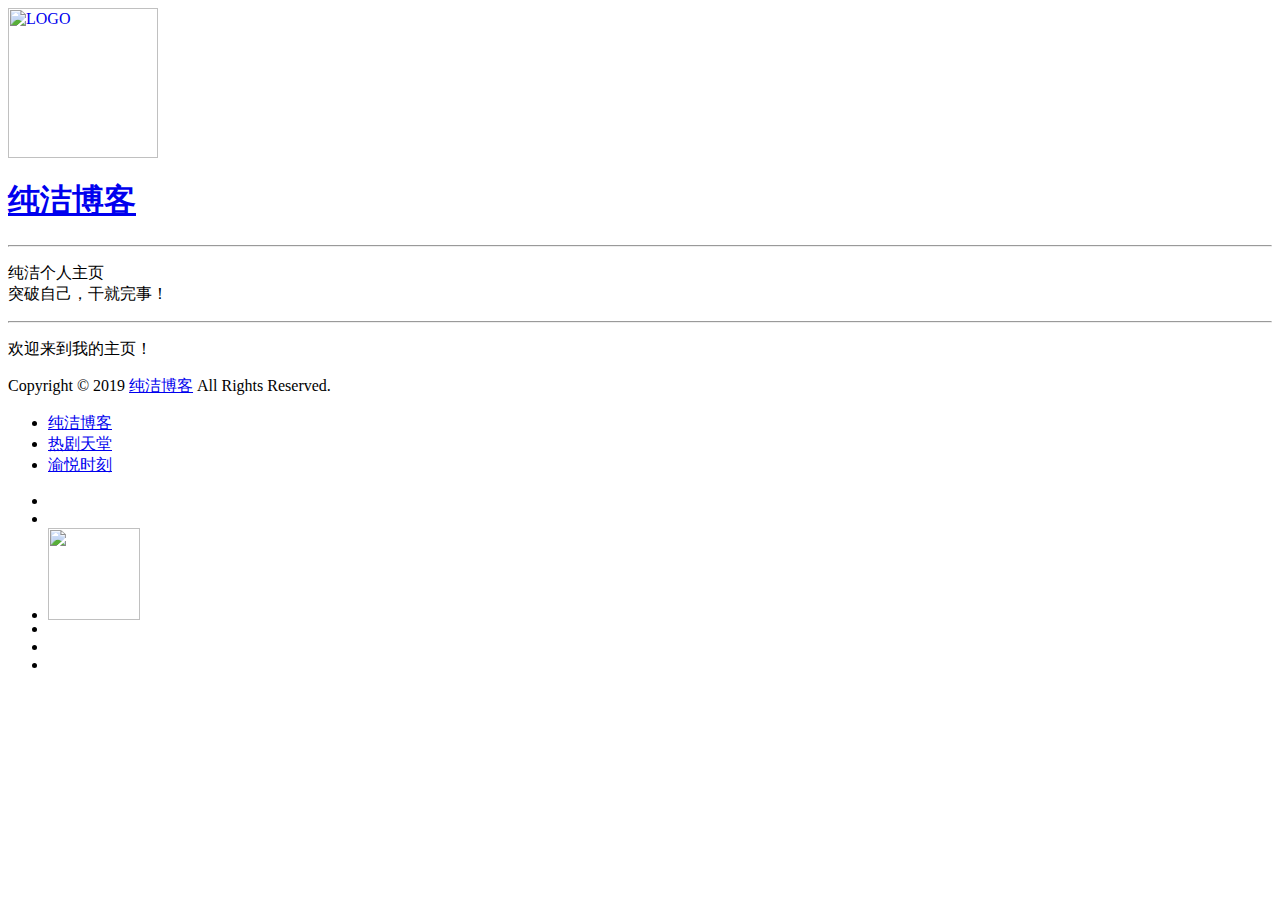
==== index.html @ 8141cb81 "Add files via upload" ====
﻿<html>
<head>
  <meta http-equiv="Content-Type" content="text/html; charset=UTF-8">
  <meta http-equiv="X-UA-Compatible" content="IE=edge,chrome=1">
  <meta name="viewport" content="width=device-width, initial-scale=1, maximum-scale=11" id="mixia_vpid">
  <title>纯洁个人主页</title>
  <meta name=keywords content="纯洁个人主页">
  <meta name=description content="纯洁个人主页">
  <link rel="icon" href="http://www.13bk.cn/wp-content/uploads/bfi_thumb/18c1432ac6c5f2_avatar-6ok1qx46st6bflvq28i0w1o7uuomvlwwv1av9ix8bgw.jpg">
  <link rel="shortcut icon" href="http://www.13bk.cn/wp-content/uploads/bfi_thumb/18c1432ac6c5f2_avatar-6ok1qx46st6bflvq28i0w1o7uuomvlwwv1av9ix8bgw.jpg">
  <link rel="stylesheet" href="css/font-awesome-4.7.0/css/font-awesome.min.css">
  <link rel="stylesheet" href="css/main.css">
</head>

<body>
    <span class="mobile btn-mobile-menu">
        <i class="fa fa-bars btn-mobile-menu__icon"></i>
        <i class="fa fa-chevron-circle-up btn-mobile-close__icon hidden"></i>
    </span>
  <div class="panel-main">
    <div class="panel-main__inner panel-inverted">
    <div class="panel-main__content">	    
        <a href="http://www.13bk.cn/" title="纯洁博客"><img src="http://www.13bk.cn/wp-content/uploads/bfi_thumb/18c1432ac6c5f2_avatar-6ok1qx46st6bflvq28i0w1o7uuomvlwwv1av9ix8bgw.jpg" width="150" alt="LOGO" class="panel-cover__logo logo"></a>
        <h1 class="panel-cover__title panel-title"><a href="http://www.13bk.cn/" title="纯洁">纯洁博客</a></h1>
        <span class="panel-cover__subtitle panel-subtitle"><script>hitokoto()</script>
        <hr class="panel-cover__divider">
        <p class="panel-cover__description">纯洁个人主页</br>突破自己，干就完事！</p>
        <hr class="panel-cover__divider"> 
        <p class="panel-cover__description">欢迎来到我的主页！</p>
	<p class="footer">Copyright © 2019 <a href="http://www.13bk.cn/" target="_blank">纯洁博客</a> All Rights Reserved.</p>	

        <div class="navigation-wrapper">
          <div>
            <nav class="cover-navigation cover-navigation--primary">
              <ul class="navigation">
                <li class="navigation__item"><a href="http://www.13bk.cn/" title="纯洁博客">纯洁博客</a></li>
                <li class="navigation__item"><a href="http://www.rejutt.com/" title="热剧天堂">热剧天堂</a></li>
                <li class="navigation__item"><a href="http://www.yuyuetime.com" title="渝悦时刻">渝悦时刻</a></li>
              </ul>
            </nav>
          </div>
          
<div>
<nav class="cover-navigation navigation--social">
  <ul class="navigation">
  <!-- Weibo -->
  <li class="navigation__item">
    <a href="/" title="我的微博" target="_blank">
      <i class="social fa fa-weibo"></i>
    </a>
  </li>
  <!-- QQ -->
  <li class="navigation__item">
    <a href="http://wpa.qq.com/msgrd?v=3&uin=780159343&site=qq&menu=yes" title="@QQ" target="_blank">
      <i class="social fa fa-qq"></i>
    </a>
  </li>
  <!-- Weixin -->
  <li class="navigation__item">
    <a data-v="" href="#" title="扫一扫加我微信" class="wechat">
	<div data-v="" class="qrCode">
	 <img data-v="" src="#" width="92" onclick="window.open(&quot;http://wx2.sinaimg.cn/mw690/0060lm7Tly1fzpsz0wi2dj30by0byt9j.jpg&quot;)">
	  <div data-v="" class="triangle-down"></div>
	</div>
      <i class="social fa fa-weixin"></i>
    </a>
  </li>
  <!-- Telegram -->
  <li class="navigation__item">
    <a href="#" title="导航" target="_blank">
      <i class="social fa fa-telegram"></i>
    </a>
  </li>
  <!-- RSS -->
  <li class="navigation__item">
    <a href="#" rel="author" title="RSS" target="_blank">
      <i class="social fa fa-rss"></i>
    </a>
  </li>
  <!-- Email -->
  <li class="navigation__item">
    <a href="mailto:780159343@qq.com" title="发邮件给我">
      <i class="social fa fa-envelope"></i>
    </a>
  </li>
  </ul>
</nav>
</div>
        </div>
      </div>
    </div>
    <div class="panel-cover--overlay cover-slate"></div>
  </div>
</header>

<script type="text/javascript" src="js/jquery-1.11.3.min.js"></script>
<script type="text/javascript" src="js/main.js"></script>

</body>
</html>
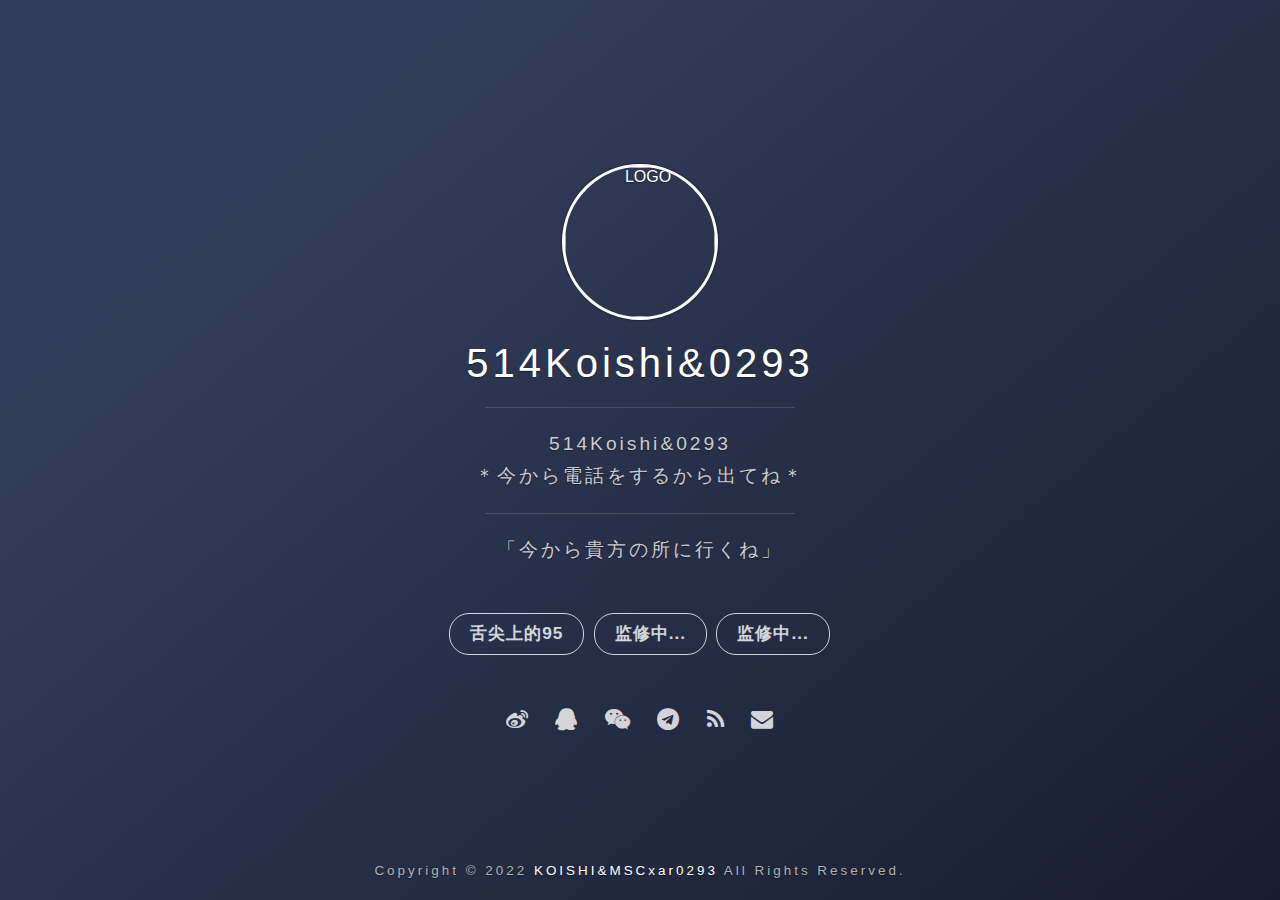
==== commit b13aeb4b: "Update index.html" ====
--- a/index.html
+++ b/index.html
@@ -3,11 +3,11 @@
   <meta http-equiv="Content-Type" content="text/html; charset=UTF-8">
   <meta http-equiv="X-UA-Compatible" content="IE=edge,chrome=1">
   <meta name="viewport" content="width=device-width, initial-scale=1, maximum-scale=11" id="mixia_vpid">
-  <title>纯洁个人主页</title>
-  <meta name=keywords content="纯洁个人主页">
-  <meta name=description content="纯洁个人主页">
-  <link rel="icon" href="http://www.13bk.cn/wp-content/uploads/bfi_thumb/18c1432ac6c5f2_avatar-6ok1qx46st6bflvq28i0w1o7uuomvlwwv1av9ix8bgw.jpg">
-  <link rel="shortcut icon" href="http://www.13bk.cn/wp-content/uploads/bfi_thumb/18c1432ac6c5f2_avatar-6ok1qx46st6bflvq28i0w1o7uuomvlwwv1av9ix8bgw.jpg">
+  <title>514Koishi&0293</title>
+  <meta name=keywords content="514Koishi&0293">
+  <meta name=description content="514Koishi&0293">
+  <link rel="icon" href="https://github.com/MSCxar-0293/neededpic/blob/main/-3d84407091826a8.jpg?raw=true">
+  <link rel="shortcut icon" href="https://github.com/MSCxar-0293/neededpic/blob/main/-3d84407091826a8.jpg?raw=true">
   <link rel="stylesheet" href="css/font-awesome-4.7.0/css/font-awesome.min.css">
   <link rel="stylesheet" href="css/main.css">
 </head>
@@ -20,22 +20,22 @@
   <div class="panel-main">
     <div class="panel-main__inner panel-inverted">
     <div class="panel-main__content">	    
-        <a href="http://www.13bk.cn/" title="纯洁博客"><img src="http://www.13bk.cn/wp-content/uploads/bfi_thumb/18c1432ac6c5f2_avatar-6ok1qx46st6bflvq28i0w1o7uuomvlwwv1av9ix8bgw.jpg" width="150" alt="LOGO" class="panel-cover__logo logo"></a>
-        <h1 class="panel-cover__title panel-title"><a href="http://www.13bk.cn/" title="纯洁">纯洁博客</a></h1>
+        <a href="https://MSCxar0293Self.github.io/home/" title="514Koishi&0293"><img src="https://github.com/MSCxar-0293/neededpic/blob/main/-3d84407091826a8.jpg?raw=true" width="150" alt="LOGO" class="panel-cover__logo logo"></a>
+        <h1 class="panel-cover__title panel-title"><a href="https://MSCxar0293Self.github.io/home/" title="KOISHI">514Koishi&0293</a></h1>
         <span class="panel-cover__subtitle panel-subtitle"><script>hitokoto()</script>
         <hr class="panel-cover__divider">
-        <p class="panel-cover__description">纯洁个人主页</br>突破自己，干就完事！</p>
+        <p class="panel-cover__description">514Koishi&0293</br>＊今から電話をするから出てね＊</p>
         <hr class="panel-cover__divider"> 
-        <p class="panel-cover__description">欢迎来到我的主页！</p>
-	<p class="footer">Copyright © 2019 <a href="http://www.13bk.cn/" target="_blank">纯洁博客</a> All Rights Reserved.</p>	
+        <p class="panel-cover__description">「今から貴方の所に行くね」</p>
+	<p class="footer">Copyright © 2022 <a href="https://MSCxar0293Self.github.io/home" target="_blank">KOISHI&MSCxar0293</a> All Rights Reserved.</p>	
 
         <div class="navigation-wrapper">
           <div>
             <nav class="cover-navigation cover-navigation--primary">
               <ul class="navigation">
-                <li class="navigation__item"><a href="http://www.13bk.cn/" title="纯洁博客">纯洁博客</a></li>
-                <li class="navigation__item"><a href="http://www.rejutt.com/" title="热剧天堂">热剧天堂</a></li>
-                <li class="navigation__item"><a href="http://www.yuyuetime.com" title="渝悦时刻">渝悦时刻</a></li>
+                <li class="navigation__item"><a href="https://MSCxar0293Self.github.io/EatClass5/" title="舌尖上的95">舌尖上的95</a></li>
+                <li class="navigation__item"><a href="https://MSCxar0293Self.github.io/home/404.html" title="监修中...">监修中...</a></li>
+                <li class="navigation__item"><a href="https://MSCxar0293Self.github.io/home/404.html" title="监修中...">监修中...</a></li>
               </ul>
             </nav>
           </div>
@@ -51,7 +51,7 @@
   </li>
   <!-- QQ -->
   <li class="navigation__item">
-    <a href="http://wpa.qq.com/msgrd?v=3&uin=780159343&site=qq&menu=yes" title="@QQ" target="_blank">
+    <a href="https://MSCxar0293Self.github.io/home/404.html" title="@QQ" target="_blank">
       <i class="social fa fa-qq"></i>
     </a>
   </li>
@@ -79,7 +79,7 @@
   </li>
   <!-- Email -->
   <li class="navigation__item">
-    <a href="mailto:780159343@qq.com" title="发邮件给我">
+    <a href="#" title="发邮件给我">
       <i class="social fa fa-envelope"></i>
     </a>
   </li>
@@ -97,4 +97,4 @@
 <script type="text/javascript" src="js/main.js"></script>
 
 </body>
-</html>+</html>
--- a/css/main.css
+++ b/css/main.css
@@ -0,0 +1,759 @@
+/* http://meyerweb.com/eric/tools/css/reset/
+   v2.0 | 20110126
+   License: none (public domain)
+*/
+@import url(animate.css);
+html, body, div, span, applet, object, iframe, h1, h2, h3, h4, h5, h6, p, blockquote, pre, a, abbr, acronym, address, big, cite, code, del, dfn, em, img, ins, kbd, q, s, samp, small, strike, strong, sub, sup, tt, var, b, u, i, center, dl, dt, dd, ol, ul, li, fieldset, form, label, legend, table, caption, article, aside, canvas, details, embed, figure, figcaption, footer, header, hgroup, menu, nav, output, ruby, section, summary, time, mark, audio, video {
+  margin: 0;
+  padding: 0;
+  border: 0;
+  font-size: 100%;
+  font: inherit;
+  vertical-align: baseline; }
+
+tbody, tfoot, thead, tr, th, td {
+  margin: 0;
+  padding: 0;
+  border: 0;
+  font-size: 100%;
+  font: inherit; }
+
+/* HTML5 display-role reset for older browsers */
+article, aside, details, figcaption, figure, footer, header, hgroup, menu, nav, section {
+  display: block; }
+
+body {
+  background:#000;
+  -webkit-tap-highlight-color:rgba(0,0,0,0);
+  line-height: 1; }
+
+ol, ul {
+  list-style: none; }
+
+blockquote, q {
+  quotes: none; }
+
+blockquote:before, blockquote:after {
+  content: '';
+  content: none; }
+
+q:before, q:after {
+  content: '';
+  content: none; }
+
+
+body {
+  width: 100%;
+  *zoom: 1; }
+  body:before, body:after {
+    content: "";
+    display: table; }
+  body:after {
+    clear: both; }
+
+html, body {
+  height: 100%; }
+
+html {
+  height: 100%;
+  max-height: 100%; }
+
+body {
+  font-family: "ff-tisa-web-pro-1", "ff-tisa-web-pro-2", "Lucida Grande", "Hiragino Sans GB", "Hiragino Sans GB W3", "Microsoft YaHei", "WenQuanYi Micro Hei", sans-serif;
+  font-size: 1em;
+  color: #333333;
+  -webkit-font-smoothing: antialiased; }
+
+::selection {
+  background: #ff7f00; }
+
+::-moz-selection {
+  background: #ff7f00; }
+
+a {
+  text-decoration: none;
+  color: #DF9C81; }
+  a:hover {
+    color: #ff7f00;
+    -o-transition: .5s;
+    -ms-transition: .5s;
+    -moz-transition: .5s;
+    -webkit-transition: .5s; }
+
+h1,
+h2,
+h3,
+h4,
+h5,
+h5 {
+  margin-top: 1.0em;
+  margin-bottom: .5em;
+  font-family: "ff-tisa-web-pro-1", "ff-tisa-web-pro-2", "Lucida Grande", "Hiragino Sans GB", "Hiragino Sans GB W3", "Microsoft YaHei", "WenQuanYi Micro Hei", sans-serif;
+  font-weight: lighter;
+  color: #333333;
+  -webkit-font-smoothing: antialiased; }
+
+h1 {
+  margin-top: 0;
+  font-size: 1.8em;
+  line-height: 1.2em;
+  letter-spacing: .05em; }
+
+h2 {
+  font-size: 1.6em; }
+
+h3 {
+  font-size: 1.4em; }
+
+h4 {
+  font-size: 1.2em; }
+
+h4 {
+  font-size: 1.1em; }
+
+h5 {
+  font-size: 1em; }
+
+p {
+  margin-bottom: 1.3em;
+  line-height: 1.7em; }
+
+strong {
+  font-weight: bold; }
+
+em {
+  font-style: italic; }
+
+blockquote {
+  padding: 0px 10px;
+  margin: 0 0 10px;
+  font-family: "ff-tisa-web-pro-1", "ff-tisa-web-pro-2", "Lucida Grande", "Hiragino Sans GB", "Hiragino Sans GB W3", "Microsoft YaHei", "WenQuanYi Micro Hei", sans-serif;
+  font-weight: normal;
+  font-size: 1em;
+  border-left: 3px solid #DF9C81;
+  background: white; }
+  blockquote p:last-child {
+    margin-bottom: 0; }
+
+sup {
+  font-size: .8em;
+  vertical-align: text-bottom; }
+
+ol, ul {
+  margin: 0 0 .3em 1em; }
+  ol li, ul li {
+    margin: 0 0 .2em 0;
+    line-height: 1.6em; }
+  ol ol, ol ul, ul ol, ul ul {
+    margin: .1em 0 .2em 2em; }
+
+ol {
+  list-style-type: decimal; }
+
+ul {
+  list-style-type: disc; }
+
+thead tr:first-child {
+  color: #d57c58;
+  border: 1px solid #DDDDDD;
+  text-align: center; }
+
+th {
+  font-weight: bold; }
+
+th:first-child, td:first-child {
+  padding: 5px 10px 5px 10px;
+  border: 1px solid #DDDDDD; }
+
+thead tr:last-child th {
+  border: 1px solid #DDDDDD; }
+
+tbody td {
+  border-bottom: 1px solid #DDDDDD;
+  font-size: .85em; }
+
+td:last-child {
+  padding-right: 10px; }
+
+tr, td {
+  padding: 5px 10px;
+  border: 1px solid #DDDDDD; }
+
+table thead tbody {
+  vertical-align: middle; }
+
+.date,
+.time,
+.author,
+.tags {
+  font-size: .8em;
+  color: #c7c7c7; }
+  .date a,
+  .time a,
+  .author a,
+  .tags a {
+    color: #666666; }
+    .date a:hover,
+    .time a:hover,
+    .author a:hover,
+    .tags a:hover {
+      color: #d06c44; }
+
+.excerpt {
+  margin: 0;
+  font-size: .9em;
+  color: #999999; }
+
+.intro {
+  font-family: "ff-tisa-web-pro-1", "ff-tisa-web-pro-2", "Lucida Grande", "Hiragino Sans GB", "Hiragino Sans GB W3", "Microsoft YaHei", "WenQuanYi Micro Hei", sans-serif;
+  font-size: 1.2em;
+  font-weight: lighter;
+  color: #999999; }
+
+.block-heading {
+  display: inline;
+  float: left;
+  width: 940px;
+  margin: 0 10px;
+  position: relative;
+  bottom: -15px;
+  font-size: .8em;
+  font-weight: bold;
+  text-align: center;
+  text-transform: uppercase;
+  letter-spacing: 1px; }
+
+.label {
+  position: relative;
+  display: inline-block;
+  padding: 8px 18px 9px 18px;
+  background: #DF9C81;
+  border-radius: 3px;
+  text-align: center;
+  color: #FFF; }
+
+.container {
+  position: relative;
+  z-index: 500;
+  width: 940px;
+  margin: 0 auto; }
+
+.content-wrapper {
+  z-index: 800;
+  width: 70%;
+  margin-left: 30%; }
+
+.content-wrapper__inner {
+  margin: 0 10%;
+  padding: 50px 0; }
+
+.footer {
+    position: absolute;
+    font-size: .7em;
+    color: #b3b3b3;
+    bottom: 0;
+    left: 0;
+    width: 100%;
+}
+
+.avatar,
+.logo {
+  border-radius: 50%;
+  border: 3px solid #FFF;
+  box-shadow: 0 0 1px 1px rgba(0, 0, 0, 0.3);
+  transition:all .5s; }
+
+.logo:hover {
+  border: 3px solid #FF7F00;
+transition:all .5s;
+transform:rotate(360deg);
+-ms-transform:rotate(360deg); 	/* IE 9 */
+-moz-transform:rotate(360deg); 	/* Firefox */
+-webkit-transform:rotate(360deg); /* Safari 和 Chrome */
+-o-transform:rotate(350deg); 	/* Opera */
+}
+
+hr {
+  border: none; }
+
+.section-title__divider {
+  width: 30%;
+  margin: 2.2em 0 2.1em 0;
+  border-top: 1px solid #DDDDDD; }
+
+.hidden {
+  display: none !important; }
+
+.post-comments {
+  border-top: 1px solid #DDDDDD;
+  padding: 60px 0; }
+
+.post-meta {
+  margin: 0 0 .4em 0;
+  color: #c7c7c7;
+  word-wrap: break-word; }
+
+.post-meta__date {
+  margin-right: .5em; }
+
+.post-meta__tags {
+  margin-left: .4em; }
+
+.post-meta__author {
+  margin-left: 1.5em; }
+
+.post-meta__avatar {
+  display: inline-block;
+  width: 22px;
+  height: 22px;
+  margin: 0 .3em -.4em 0;
+  border: none;
+  box-shadow: none; }
+
+.post img {
+  max-width: 100%;
+  margin: 0 auto;
+  border-radius: 3px;
+  text-align: center;
+  display: block; }
+.post pre {
+  width: 95%;
+  overflow: auto; }
+.post hr {
+  display: block;
+  width: 30%;
+  margin: 2em 0;
+  border-top: 1px solid #DDDDDD; }
+
+.panel {
+  display: table;
+  width: 100%;
+  height: 100%; }
+
+.panel__vertical {
+  display: table-cell;
+  vertical-align: middle; }
+
+.panel-title {
+  margin: 15px 0;
+  font-size: 2.5em;
+  letter-spacing: 4px;
+  color: #FFF; }
+
+.panel-subtitle {
+  font-family: "ff-tisa-web-pro-1", "ff-tisa-web-pro-2", "Lucida Grande", "Hiragino Sans GB", "Hiragino Sans GB W3", "Microsoft YaHei", "WenQuanYi Micro Hei", sans-serif;
+  font-size: 1.2em;
+  line-height: 1.4em;
+  font-weight: lighter;
+  letter-spacing: 3px;
+  color: #CCCCCC;
+  -webkit-font-smoothing: antialiased; }
+
+.panel-cover {
+  display: block;
+  position: fixed;
+  z-index: 900;
+  width: 100%;
+  max-width: none;
+  height: 100%;
+  background: url(../images/background-cover.jpg) top left no-repeat #666666;
+  background-size: cover; }
+
+.panel-cover--collapsed {
+  width: 30%;
+  max-width: 700px; }
+
+.panel-cover--overlay {
+  display: block;
+  position: absolute;
+  z-index: 0;
+  top: 0;
+  right: 0;
+  bottom: 0;
+  left: 0;
+  background-color: rgba(68, 68, 68, 0.6);
+  background-image: -webkit-linear-gradient(-410deg, rgba(68, 68, 68, 0.6) 20%, rgba(0, 0, 0, 0.9));
+  background-image: linear-gradient(140deg,rgba(68, 68, 68, 0.6) 20%, rgba(0, 0, 0, 0.9)); }
+
+.panel-cover__logo {
+  margin-bottom: .2em; }
+
+.panel-cover__description {
+  margin: 0 30px; }
+
+.panel-cover__divider {
+  width: 50%;
+  margin: 20px auto;
+  border-top: 1px solid rgba(255, 255, 255, 0.14); }
+
+.panel-cover__divider--secondary {
+  width: 15%; }
+
+.panel-main {
+  display: table;
+  width: 100%;
+  height: 100%; }
+
+.panel-main__inner {
+  display: table-cell;
+  vertical-align: middle;
+  position: relative;
+  z-index: 800;
+  padding: 0 60px; }
+
+.panel-main__content {
+  max-width: 620px;
+  margin: 0 auto; }
+
+.panel-main__content--fixed {
+  width: 480px;
+  transition: width 1s;
+  -webkit-transition: width 1s;
+  /* Safari */ }
+
+.panel-inverted {
+  font-weight: 100;
+  text-align: center;
+  color: #FFF;
+  text-shadow: 0 1px 1px rgba(0, 0, 0, 0.4); }
+  .panel-inverted a {
+    color: #FFF; }
+
+.cover-navigation {
+  margin-top: 42px; }
+
+.cover-navigation--social {
+  margin-left: 30px; }
+
+.cover-blue {
+  background-color: rgba(37, 104, 163, 0.6);
+  background-image: -webkit-linear-gradient(-410deg, rgba(37, 104, 163, 0.6) 20%, rgba(18, 51, 80, 0.8));
+  background-image: linear-gradient(140deg,rgba(37, 104, 163, 0.6) 20%, rgba(18, 51, 80, 0.8)); }
+
+.cover-green {
+  background-color: rgba(21, 111, 120, 0.6);
+  background-image: -webkit-linear-gradient(-410deg, rgba(21, 111, 120, 0.6) 20%, rgba(6, 31, 33, 0.8));
+  background-image: linear-gradient(140deg,rgba(21, 111, 120, 0.6) 20%, rgba(6, 31, 33, 0.8)); }
+
+.cover-purple {
+  background-color: rgba(73, 50, 82, 0.6);
+  background-image: -webkit-linear-gradient(-410deg, rgba(73, 50, 82, 0.6) 20%, rgba(17, 11, 19, 0.8));
+  background-image: linear-gradient(140deg,rgba(73, 50, 82, 0.6) 20%, rgba(17, 11, 19, 0.8)); }
+
+.cover-red {
+  background-color: rgba(119, 31, 18, 0.6);
+  background-image: -webkit-linear-gradient(-410deg, rgba(119, 31, 18, 0.6) 20%, rgba(30, 8, 5, 0.8));
+  background-image: linear-gradient(140deg,rgba(119, 31, 18, 0.6) 20%, rgba(30, 8, 5, 0.8)); }
+
+.cover-orange {
+  background-color: rgba(174, 80, 4, 0.6);
+  background-image: -webkit-linear-gradient(-410deg, rgba(174, 80, 4, 0.6) 20%, rgba(74, 34, 2, 0.8));
+  background-image: linear-gradient(140deg,rgba(174, 80, 4, 0.6) 20%, rgba(74, 34, 2, 0.8)); }
+
+.cover-slate {
+  background-color: rgba(60, 91, 147, 0.6);
+  background-image: -webkit-linear-gradient(-410deg, rgba(61, 66, 96, 0.6) 20%, rgba(21, 23, 34, 0.8));
+  background-image: linear-gradient(140deg,rgba(61, 66, 96, 0.6) 20%, rgba(21, 23, 34, 0.8)); }
+
+.cover-disabled {
+  background: none; }
+
+.btn, .navigation__item a {
+  padding: 10px 20px;
+  border: 1px solid #DF9C81;
+  border-radius: 20px;
+  font-size: .9em;
+  font-weight: bold;
+  letter-spacing: 1px;
+  text-shadow: none;
+  color: #DF9C81;
+  -webkit-font-smoothing: antialiased; }
+  .btn:hover, .navigation__item a:hover {
+    color: #d06c44;
+    border-color: #d06c44; }
+
+.btn-border-small {
+  border: 1px solid #DF9C81;
+  border-radius: 20px;
+  padding: 6px 8px;
+  font-size: .8em;
+  margin-left: 10px; }
+
+.btn-contribute {
+  border: 1px solid #DF9C81;
+  border-radius: 8px;
+  background-color: #DF9C81;
+  padding: 6px 8px;
+  font-size: 1.1em;
+  color: white;
+  font-weight: bold; }
+
+.btn-secondary {
+  border-color: #5BA4E5;
+  color: #5BA4E5; }
+  .btn-secondary:hover {
+    color: #217fd2;
+    border-color: #217fd2; }
+
+.btn-tertiary {
+  border-color: #999999;
+  color: #999999; }
+  .btn-tertiary:hover {
+    color: #737373;
+    border-color: #737373; }
+
+.btn-large {
+  padding: 10px 24px;
+  font-size: 1.1em; }
+
+.btn-small {
+  padding: 8px 12px;
+  font-size: .7em; }
+
+.btn-mobile-menu {
+  display: none;
+  position: fixed;
+  z-index: 9999;
+  top: 0;
+  right: 0;
+  left: 0;
+  width: 100%;
+  height: 35px;
+  background: rgba(51, 51, 51, 0.98);
+  border-bottom: 1px solid rgba(255, 255, 255, 0.1);
+  text-align: center; }
+
+.btn-mobile-menu__icon,
+.btn-mobile-close__icon {
+  position: relative;
+  top: 10px;
+  color: #FFF; }
+
+nav {
+  display: inline-block;
+  position: relative; }
+
+.navigation {
+  display: inline-block;
+  float: left;
+  position: relative;
+  margin: 0;
+  list-style-type: none; }
+
+.navigation__item {
+  display: inline-block;
+  margin: 5px 1px 0 0;
+  line-height: 1em; }
+  .navigation__item a {
+    display: block;
+    position: relative;
+    border-color: #FFF;
+    color: #FFF;
+    opacity: .8;
+    transition:all .3s }
+    .navigation__item a:hover {
+      color: #FFF;
+      background:#FF7F00;
+      border-color: #FF7F00;
+      opacity: 1;
+      transition:all .3s; }
+
+.navigation--social a {
+  border: 0px;
+  padding: 6px 8px 6px 9px; }
+  .navigation--social a .label {
+    display: none; }
+  .navigation--social a .icon {
+    display: block;
+    font-size: 1.7em; }
+
+.pagination {
+  display: block;
+  margin: 0 0 4em 0; }
+
+.pagination__page-number {
+  margin: 0;
+  font-size: .8em;
+  color: #999999; }
+
+.pagination__newer {
+  margin-right: 1em; }
+
+.pagination__older {
+  margin-left: 1em; }
+
+i {
+  font-family: 'entypo';
+  font-weight: normal;
+  font-style: normal;
+  font-size: 18px; }
+
+.social {
+  font-size: 22px; }
+
+.icon-social {
+  font-family: 'entypo-social';
+  font-size: 22px;
+  display: block;
+  position: relative; }
+
+*:focus {
+  outline: none; }
+  
+   .wechat[data-v] {
+    position: relative;
+}
+.qrCode[data-v] {
+    display: none;
+    position: absolute;
+    width: 92px;
+    height: 92px;
+    bottom: 42px;
+    left: -28px;
+    text-align: center;
+    background-color: #fff;
+}
+.wechat .qrCode .triangle-down[data-v] {
+    position: absolute;
+    bottom: -8px;
+    left: 50%;
+    margin-left: -6px;
+    width: 0;
+    height: 0;
+    border-top: 10px solid #fff;
+    border-left: 6px solid transparent;
+    border-right: 6px solid transparent;
+}
+.wechat:hover .qrCode[data-v]{display: inline;}
+ 
+
+@media all and (max-width: 1100px) {
+  .panel-cover__logo {
+    width: 70px; }
+
+  .panel-title {
+    font-size: 2em; }
+
+  .panel-subtitle {
+    font-size: 1em; }
+
+  .panel-cover__description {
+    margin: 0 10px;
+    font-size: .9em; }
+
+  .navigation--social {
+    margin-top: 5px;
+    margin-left: 0; } }
+@media all and (max-width: 960px) {
+  .btn-mobile-menu {
+    display: block; }
+.qrCode[data-v] {
+    left: 0px;
+}
+
+  .panel-main {
+    display: table;
+    position: relative; }
+
+  .panel-cover--collapsed {
+    width: 100%;
+    max-width: none; }
+
+  .panel-main__inner {
+    display: table-cell;
+    padding: 60px 10%; }
+
+  .panel-cover__description {
+    display: block;
+    max-width: 600px;
+    margin: 0 auto; }
+
+  .panel-cover {
+    width: 100%;
+    height: 100%;
+    background-position: center center; }
+    .panel-cover.panel-cover--collapsed {
+      display: block;
+      position: relative;
+      height: auto;
+      padding: 0;
+      background-position: center center; }
+      .panel-cover.panel-cover--collapsed .panel-main__inner {
+        display: block;
+        padding: 70px 0 30px 0; }
+      .panel-cover.panel-cover--collapsed .panel-cover__logo {
+        width: 60px;
+        border-width: 2px; }
+      .panel-cover.panel-cover--collapsed .panel-cover__description {
+        display: none; }
+      .panel-cover.panel-cover--collapsed .panel-cover__divider {
+        display: none;
+        margin: 1em auto; }
+
+  .navigation-wrapper {
+    display: none;
+    position: fixed;
+    top: 0;
+    right: 0;
+    left: 0;
+    width: 100%;
+    padding: 20px 0;
+    background: rgba(51, 51, 51, 0.98);
+    border-bottom: 1px solid rgba(255, 255, 255, 0.15); }
+    .navigation-wrapper.visible {
+      display: block; }
+
+  .cover-navigation {
+    display: block;
+    position: relative;
+    float: left;
+    clear: left;
+    width: 100%; }
+    .cover-navigation .navigation {
+      display: block;
+      width: 100%; }
+      .cover-navigation .navigation li {
+        width: 80%;
+        margin-bottom: .4em; }
+    .cover-navigation.navigation--social {
+      padding-top: 5px; }
+      .cover-navigation.navigation--social .navigation li {
+        display: inline-block;
+        width: 25.8%; }
+
+  .content-wrapper {
+    width: 80%;
+    max-width: none;
+    margin: 0 auto; }
+
+  .content-wrapper__inner {
+    margin-right: 0;
+    margin-left: 0; }
+
+  .navigation__item {
+    width: 100%;
+    margin: 0 0 .4em 0; } }
+@media all and (max-width: 340px) {
+  .panel-main__inner {
+    padding: 0 5%; }
+
+  .panel-title {
+    margin-bottom: .1em;
+    font-size: 1.5em; }
+
+  .panel-subtitle {
+    font-size: .9em; }
+
+  .btn, .navigation__item a {
+    margin-bottom: .4em; } }
+.friendsdiv {
+  margin: 20px 0; }
+  .friendsdiv a {
+    display: inline-block;
+    text-align: center;
+    margin: 8px 10px; }
+  .friendsdiv img {
+    box-shadow: 5px 5px 12px #888888;
+    margin: 10px 10px; }
+
+	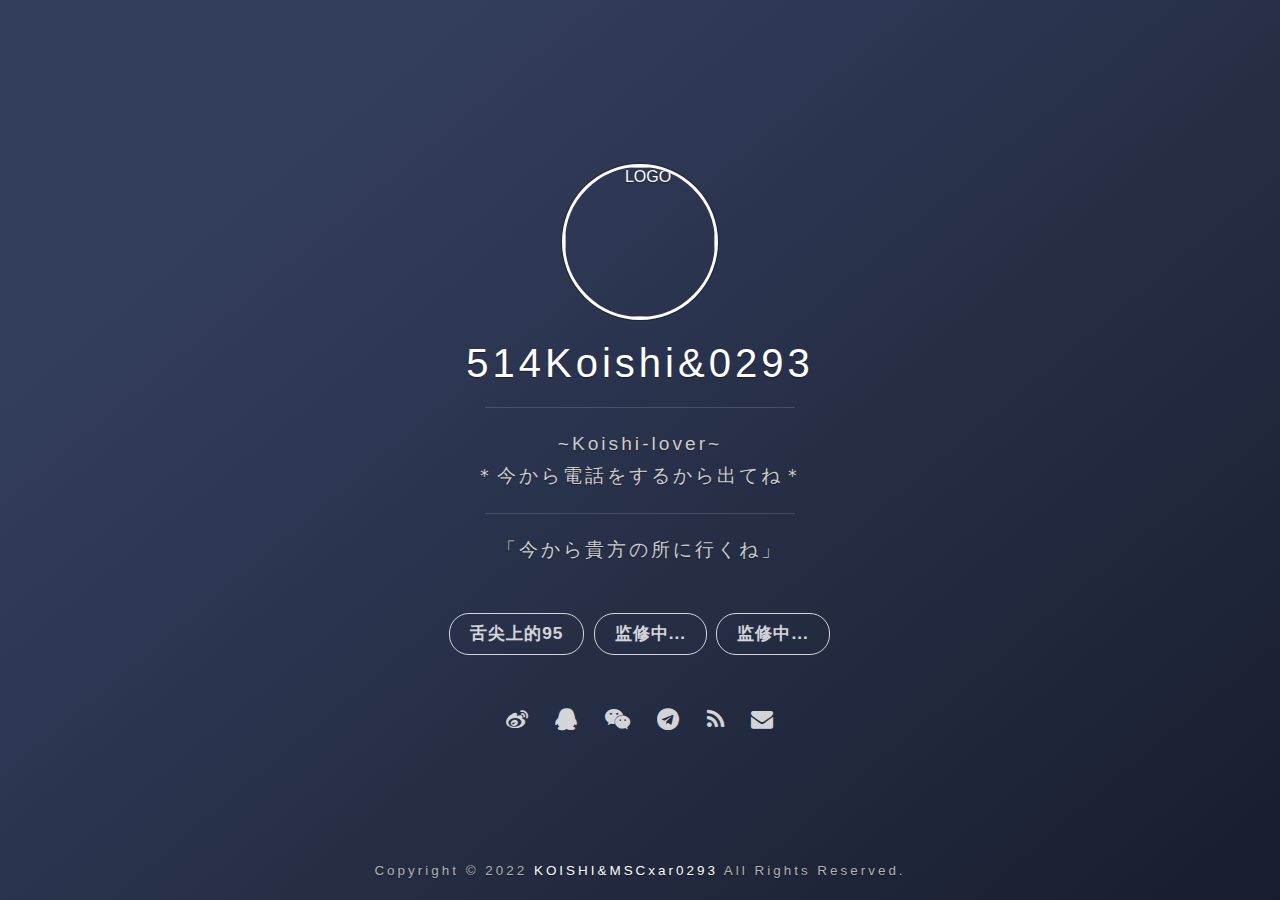
==== commit 592cacc4: "Update index.html" ====
--- a/index.html
+++ b/index.html
@@ -6,8 +6,8 @@
   <title>514Koishi&0293</title>
   <meta name=keywords content="514Koishi&0293">
   <meta name=description content="514Koishi&0293">
-  <link rel="icon" href="https://github.com/MSCxar-0293/neededpic/blob/main/-3d84407091826a8.jpg?raw=true">
-  <link rel="shortcut icon" href="https://github.com/MSCxar-0293/neededpic/blob/main/-3d84407091826a8.jpg?raw=true">
+  <link rel="icon" href="https://github.com/MSCxar-0293/neededpic/blob/main/IMG_20220124_124505.jpg?raw=true">
+  <link rel="shortcut icon" href="https://github.com/MSCxar-0293/neededpic/blob/main/IMG_20220124_124505.jpg?raw=true">
   <link rel="stylesheet" href="css/font-awesome-4.7.0/css/font-awesome.min.css">
   <link rel="stylesheet" href="css/main.css">
 </head>
@@ -24,7 +24,7 @@
         <h1 class="panel-cover__title panel-title"><a href="https://MSCxar0293Self.github.io/home/" title="KOISHI">514Koishi&0293</a></h1>
         <span class="panel-cover__subtitle panel-subtitle"><script>hitokoto()</script>
         <hr class="panel-cover__divider">
-        <p class="panel-cover__description">514Koishi&0293</br>＊今から電話をするから出てね＊</p>
+        <p class="panel-cover__description">~Koishi-lover~</br>＊今から電話をするから出てね＊</p>
         <hr class="panel-cover__divider"> 
         <p class="panel-cover__description">「今から貴方の所に行くね」</p>
 	<p class="footer">Copyright © 2022 <a href="https://MSCxar0293Self.github.io/home" target="_blank">KOISHI&MSCxar0293</a> All Rights Reserved.</p>	
